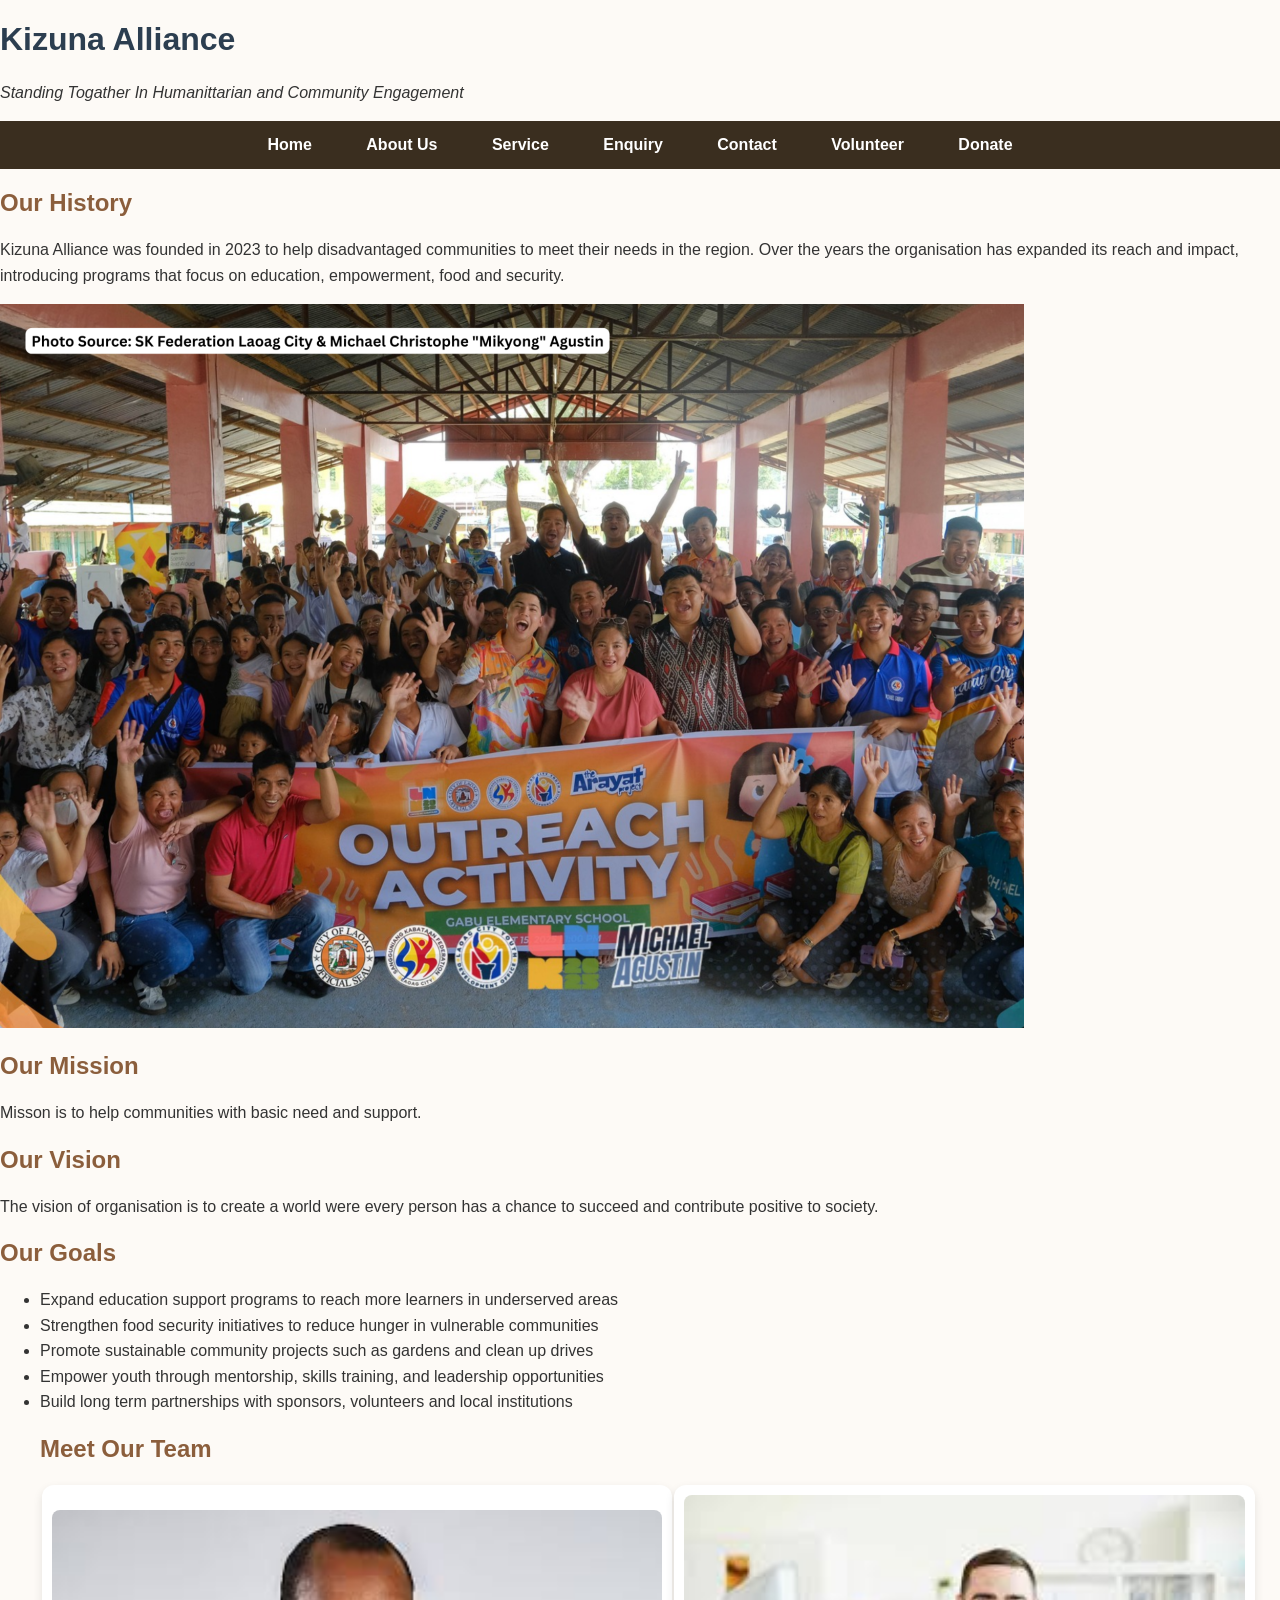
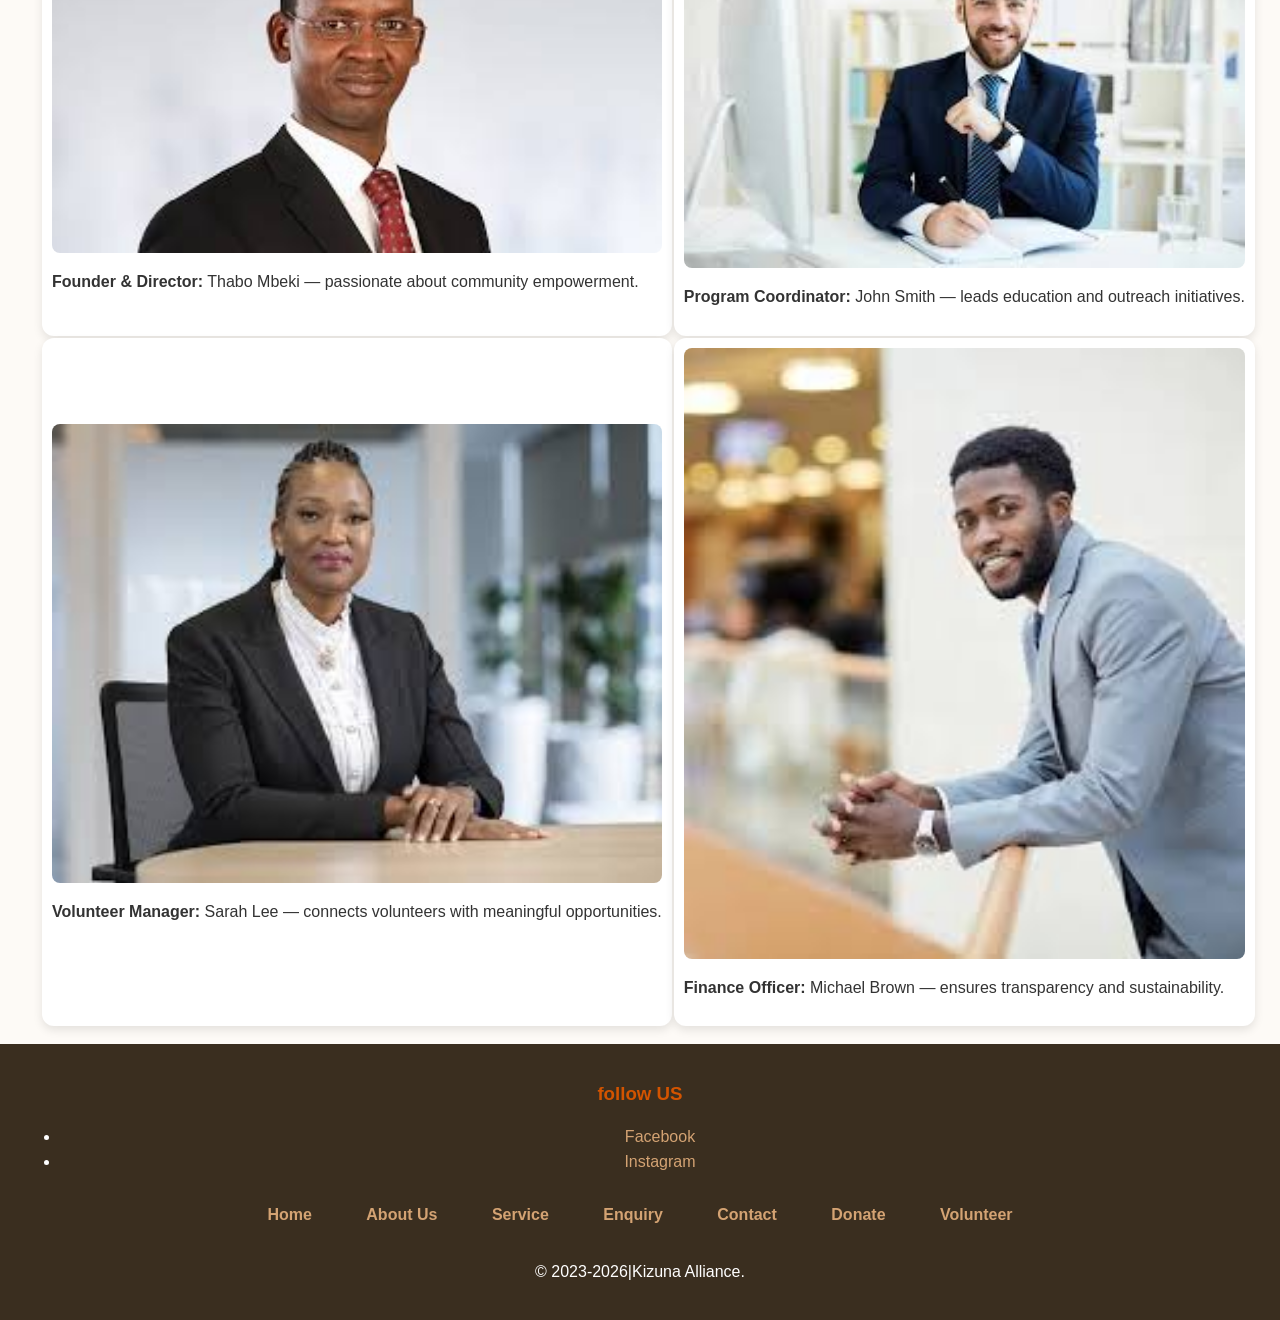
==== aboutus.html @ a85ce054 "Update Website" ====
<!DOCTYPE html>
<html lang="en">
<head>
    <meta charset="UTF-8">
    <meta name="viewport" content="width=device-width, initial-scale=1.0">
    <title>About us- Kizuna Allience</title>
    <link rel="stylesheet" href="style.css">
</head>
<body>
    
    <header>
          <!--Main hading and Slogan-->
          <h1>Kizuna Alliance</h1>
          <p><em>Standing Togather In Humanittarian and Community Engagement</em></p>

           <!--Navigation Menu-->
        <nav>
            <a href="index.html">Home</a>
            <a href="aboutus.html">About Us</a>
            <a href="service.html">Service</a>
            <a href ="enquiry.html">Enquiry</a>
            <a href="contactus.html">Contact</a>
            <a href="volunteer.html">Volunteer</a>
            <a href="donate.html">Donate</a>
        </nav>
   </header>
   <main>
      <!--History-->

<section id="history">
  <h2>Our History</h2>
  <p>Kizuna Alliance was founded in 2023 to help disadvantaged communities to meet their needs in the region. Over the years the organisation has expanded its reach and impact, introducing programs that focus on education, empowerment, food and security.</p>

  <!-- Organisation pic in card -->
  <div class="history-card">
    <img src="Pictures/Community outreach activity.png" alt="Community outreach activity">
  </div>
</section>


    <!-- Mission -->
    <section id="mission">
      <h2>Our Mission</h2>
      <p>Misson is to help communities with basic need and support.</p>
    </section>

    <!-- Vision -->
    <section id="vision">
      <h2>Our Vision</h2>
      <p>The vision of organisation is to create a world were every person has a chance to succeed and contribute positive to society.</p>
    </section>

    <!-- Goals -->
    <section id="goals">
      <h2>Our Goals</h2>
      <ul>
        <li>Expand education support programs to reach more learners in underserved areas</li>
        <li>Strengthen food security initiatives to reduce hunger in vulnerable communities</li>
        <li>Promote sustainable community projects such as gardens and clean up drives</li>
        <li>Empower youth through mentorship, skills training, and leadership opportunities</li>
        <li>Build long term partnerships with sponsors, volunteers and local institutions</li>

<!-- Team Members Section -->
<section id="team">
  <h2></h2>
  <section id="team">
  <h2>Meet Our Team</h2>
  <table>
    <tr>
      <td class="team-card">
        <img class="team-photo" src="Pictures/images.jpg" alt="Thabo Mbeki">
        <p><strong>Founder & Director:</strong> Thabo Mbeki — passionate about community empowerment.</p>
      </td>
      <td class="team-card">
        <img class="team-photo" src="Pictures/first.jpg" alt="John Smith">
        <p><strong>Program Coordinator:</strong> John Smith — leads education and outreach initiatives.</p>
      </td>
    </tr>
    <tr>
      <td class="team-card">
        <img class="team-photo" src="Pictures/twin.jpg" alt="Sarah Lee">
        <p><strong>Volunteer Manager:</strong> Sarah Lee — connects volunteers with meaningful opportunities.</p>
      </td>
      <td class="team-card">
        <img class="team-photo" src="Pictures/second.jpg" alt="Michael Brown">
        <p><strong>Finance Officer:</strong> Michael Brown — ensures transparency and sustainability.</p>
      </td>
    </tr>
  </table>
</section>


</main>
<footer>
        <!--Social Media links-->
        <div class="footer section">
            <h3>follow US</h3>
            <ul>
                <li><a href="https://facebook.com/KizunaAlliance" target="_blank" rel="noopener noreferrer">Facebook</a></li>
                <li><a href="https://instagram.com/KizunaAlliance" target="_blank" rel="noopener noreferrer">Instagram</a></li>
            </ul>
        </div>
        
        <!--Quick navigation-->
        <nav class="footer nav">
            <a href="index.html">Home</a>
            <a href="aboutus.html">About Us</a>
            <a href="service.html">Service</a>
            <a href="enquiry.html">Enquiry</a>
            <a href="contactus.html">Contact</a>
            <a href="donate.html">Donate</a>
            <a href ="Volunteer.html">Volunteer</a>     
        </nav>
             <!--Copyright-->
        <p>&copy; 2023-2026|Kizuna Alliance.</p>
    </footer>
</body>
</html>
---- style.css ----
/* =========================================================
   GLOBAL STYLES
   ========================================================= */
body {
  margin: 0;
  font-family: Arial, sans-serif;
  background-color: #fdfaf6;
  color: #333;
}

/* Headings */
h1 {
  color: #2c3e50; /* Dark navy for main headings */
}

h2 {
  color: #8b5e3c; /* Warm brown for sub-headings */
}

h3, h4 {
  color: #d35400; /* Burnt orange for smaller headings */
}

p, li {
  line-height: 1.6;
}

/* Navigation */
nav {
  background-color: #3a2e1f;
  padding: 15px;
  text-align: center;
}

nav a {
  color: #fff;
  text-decoration: none;
  margin: 0 15px;
  font-weight: bold;
  padding: 10px;
}

nav a:hover {
  color: #d4a373;
}

/* =========================================================
   HERO SECTION
   ========================================================= */
.hero-section {
  position: relative;
  background-image: url('path_to_your_image.jpg');
  background-size: cover;
  background-position: center;
  height: 100vh;
}

.hero-overlay {
  position: absolute;
  top: 50%;
  left: 50%;
  transform: translate(-50%, -50%);
  color: #fff;
  text-align: center;
  z-index: 1;
}

.hero-overlay h1 {
  font-size: 3rem;
  margin-bottom: 1rem;
}

.hero-overlay p {
  font-size: 1.2rem;
}

.hero-section::before {
  content: '';
  position: absolute;
  top: 0;
  left: 0;
  width: 100%;
  height: 100%;
  background: rgba(0, 0, 0, 0.5);
  z-index: 0;
}

/* =========================================================
   CARD STYLES (for images only)
   ========================================================= */
.home-card,
.about-card,
.team-card,
.service-card,
.contact-card,
.donate-card,
.volunteer-card {
  background-color: #fff;
  border-radius: 12px;
  padding: 10px;
  margin: 20px auto;
  box-shadow: 0 4px 10px rgba(0,0,0,0.1);
  max-width: 800px;
}

.home-card img,
.about-card img,
.team-card img,
.service-card img,
.contact-card iframe,
.donate-card img,
.volunteer-card img {
  width: 100%;
  border-radius: 8px;
  display: block;
}

/* =========================================================
   GRID LAYOUTS
   ========================================================= */
.services-grid,
.about-grid,
.team-grid,
.contact-grid,
.donate-grid,
.volunteer-grid {
  display: grid;
  grid-template-columns: repeat(auto-fit, minmax(280px, 1fr));
  gap: 24px;
  padding: 20px;
}

/* =========================================================
   FORMS & BUTTONS
   ========================================================= */
form {
  display: flex;
  flex-direction: column;
  max-width: 600px;
  margin: 0 auto; /* Center the form horizontally */
}

form input,
form select,
form textarea {
  margin-bottom: 15px;
  padding: 10px;
  border: 1px solid #ccc;
  border-radius: 6px;
  font-family: 'Arial', sans-serif;
}

/* Buttons */
form button {
  background-color: #27ae60; /* Green for action buttons */
  color: white;
  border: none;
  padding: 10px 15px;
  border-radius: 6px;
  cursor: pointer;
  transition: background-color 0.3s ease, transform 0.2s ease;
}

form button:hover {
  background-color: #2ecc71; /* Lighter green on hover */
  transform: scale(1.05);
}

/* =========================================================
   FOOTER
   ========================================================= */
footer {
  background-color: #3a2e1f;
  color: white;
  text-align: center;
  padding: 20px;
}

footer a {
  color: #d4a373;
  text-decoration: none;
  transition: color 0.3s ease;
}

footer a:hover {
  color: #f39c12;
}

footer .footer-container {
  display: flex;
  flex-direction: column;
  align-items: center;
}

footer .footer-section {
  margin-bottom: 20px;
}

footer .footer-nav {
  display: flex;
  justify-content: center;
  gap: 15px;
}

footer .footer-nav a {
  font-weight: bold;
}

footer p {
  margin-top: 20px;
}
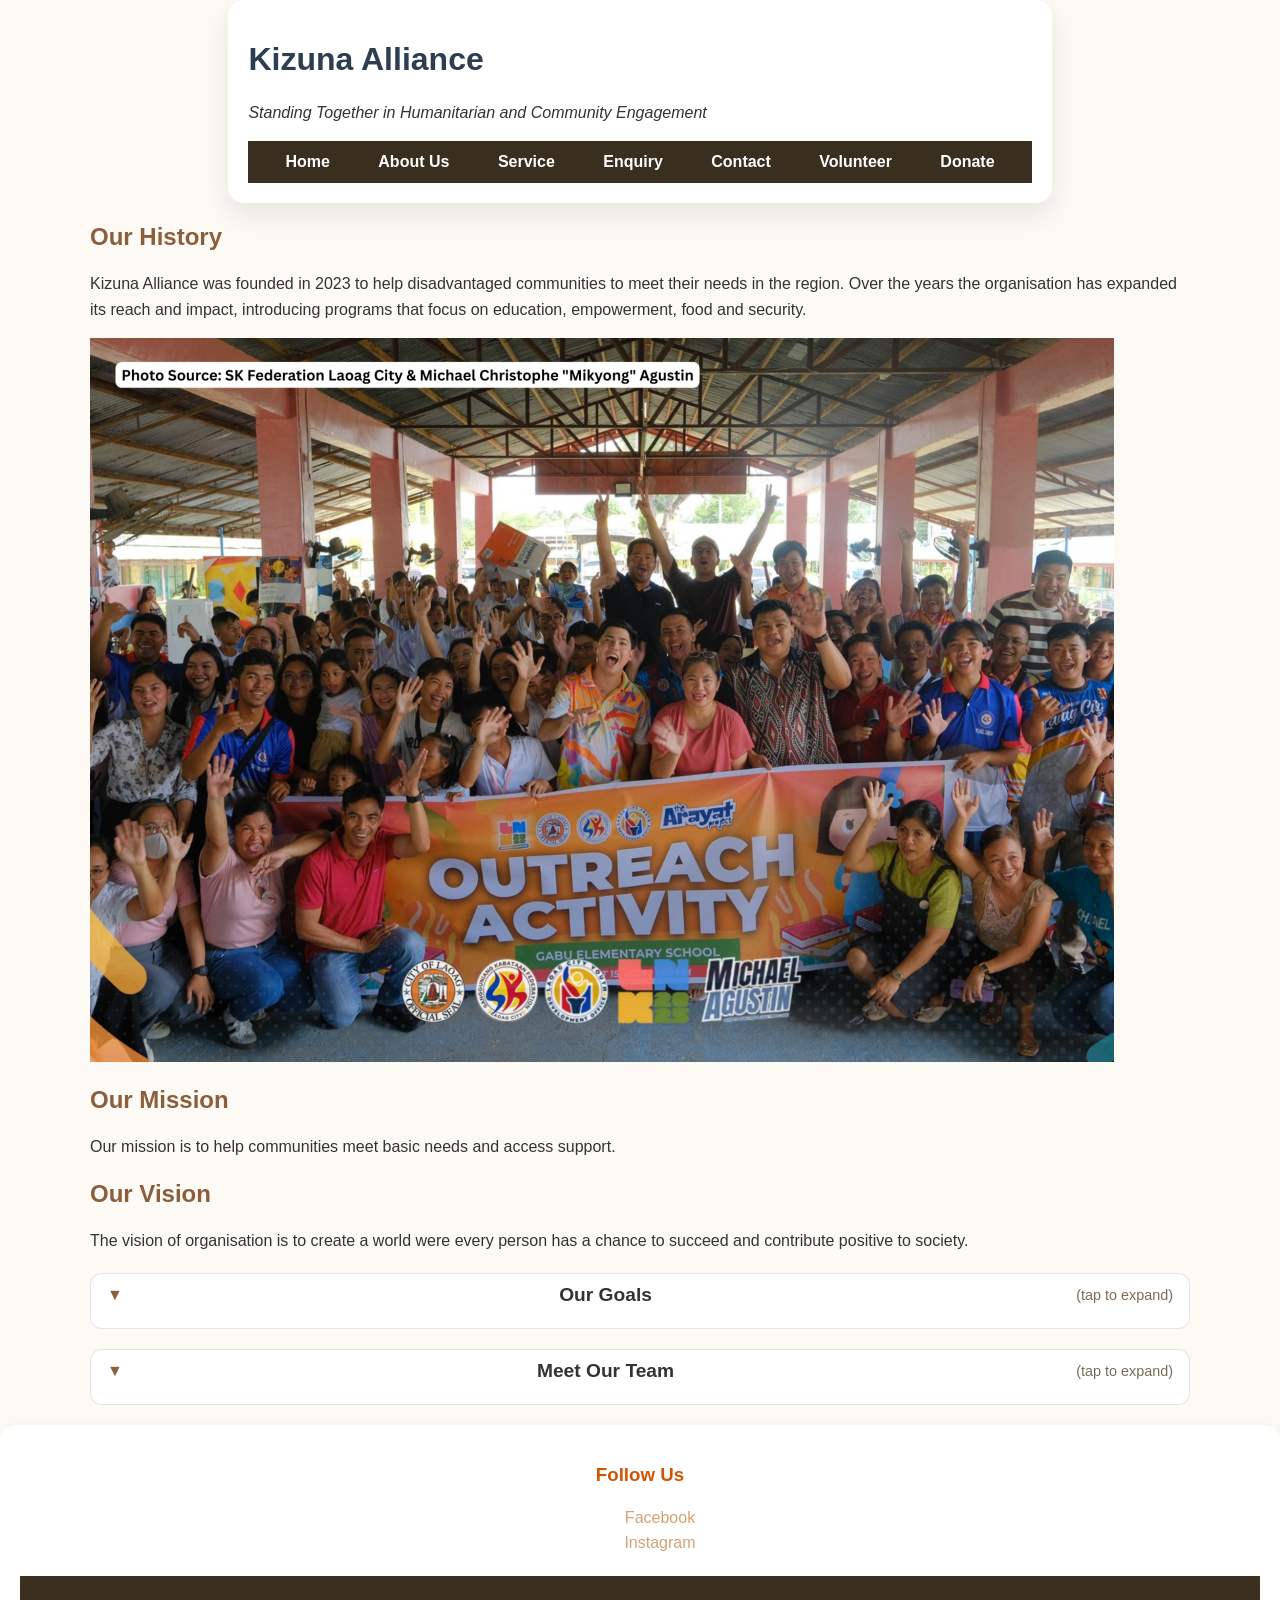
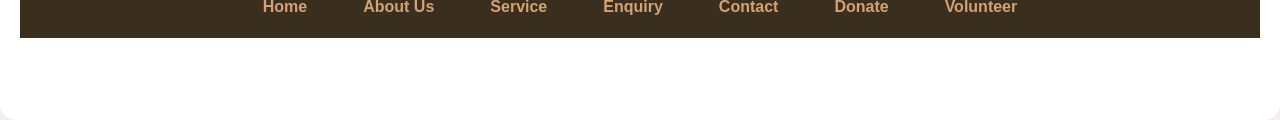
==== commit e5b4d979: "Initial commit" ====
--- a/aboutus.html
+++ b/aboutus.html
@@ -3,22 +3,22 @@
 <head>
     <meta charset="UTF-8">
     <meta name="viewport" content="width=device-width, initial-scale=1.0">
-    <title>About us- Kizuna Allience</title>
+    <title>About Us - Kizuna Alliance</title>
     <link rel="stylesheet" href="style.css">
 </head>
 <body>
     
-    <header>
-          <!--Main hading and Slogan-->
+    <header class="header-container card">
+          <!--Main heading and slogan-->
           <h1>Kizuna Alliance</h1>
-          <p><em>Standing Togather In Humanittarian and Community Engagement</em></p>
+          <p><em>Standing Together in Humanitarian and Community Engagement</em></p>
 
            <!--Navigation Menu-->
         <nav>
             <a href="index.html">Home</a>
             <a href="aboutus.html">About Us</a>
             <a href="service.html">Service</a>
-            <a href ="enquiry.html">Enquiry</a>
+            <a href="enquiry.html">Enquiry</a>
             <a href="contactus.html">Contact</a>
             <a href="volunteer.html">Volunteer</a>
             <a href="donate.html">Donate</a>
@@ -41,7 +41,7 @@
     <!-- Mission -->
     <section id="mission">
       <h2>Our Mission</h2>
-      <p>Misson is to help communities with basic need and support.</p>
+      <p>Our mission is to help communities meet basic needs and access support.</p>
     </section>
 
     <!-- Vision -->
@@ -52,67 +52,67 @@
 
     <!-- Goals -->
     <section id="goals">
-      <h2>Our Goals</h2>
-      <ul>
-        <li>Expand education support programs to reach more learners in underserved areas</li>
-        <li>Strengthen food security initiatives to reduce hunger in vulnerable communities</li>
-        <li>Promote sustainable community projects such as gardens and clean up drives</li>
-        <li>Empower youth through mentorship, skills training, and leadership opportunities</li>
-        <li>Build long term partnerships with sponsors, volunteers and local institutions</li>
+      <details>
+        <summary>Our Goals <span class="details-hint">(tap to expand)</span></summary>
+        <ul>
+          <li>Expand education support programs to reach more learners in underserved areas</li>
+          <li>Strengthen food security initiatives to reduce hunger in vulnerable communities</li>
+          <li>Promote sustainable community projects such as gardens and clean up drives</li>
+          <li>Empower youth through mentorship, skills training, and leadership opportunities</li>
+          <li>Build long term partnerships with sponsors, volunteers and local institutions</li>
+        </ul>
+      </details>
+    </section>
 
-<!-- Team Members Section -->
-<section id="team">
-  <h2></h2>
-  <section id="team">
-  <h2>Meet Our Team</h2>
-  <table>
-    <tr>
-      <td class="team-card">
-        <img class="team-photo" src="Pictures/images.jpg" alt="Thabo Mbeki">
-        <p><strong>Founder & Director:</strong> Thabo Mbeki — passionate about community empowerment.</p>
-      </td>
-      <td class="team-card">
-        <img class="team-photo" src="Pictures/first.jpg" alt="John Smith">
-        <p><strong>Program Coordinator:</strong> John Smith — leads education and outreach initiatives.</p>
-      </td>
-    </tr>
-    <tr>
-      <td class="team-card">
-        <img class="team-photo" src="Pictures/twin.jpg" alt="Sarah Lee">
-        <p><strong>Volunteer Manager:</strong> Sarah Lee — connects volunteers with meaningful opportunities.</p>
-      </td>
-      <td class="team-card">
-        <img class="team-photo" src="Pictures/second.jpg" alt="Michael Brown">
-        <p><strong>Finance Officer:</strong> Michael Brown — ensures transparency and sustainability.</p>
-      </td>
-    </tr>
-  </table>
+    <!-- Team Members Section -->
+    <section id="team">
+      <details>
+        <summary>Meet Our Team <span class="details-hint">(tap to expand)</span></summary>
+        <table>
+      <tr>
+        <td class="team-card">
+          <img class="team-photo" src="Pictures/images.jpg" alt="Thabo Mbeki">
+          <p><strong>Founder & Director:</strong> Thabo Mbeki — passionate about community empowerment.</p>
+        </td>
+        <td class="team-card">
+          <img class="team-photo" src="Pictures/first.jpg" alt="John Smith">
+          <p><strong>Program Coordinator:</strong> John Smith — leads education and outreach initiatives.</p>
+        </td>
+      </tr>
+      <tr>
+        <td class="team-card">
+          <img class="team-photo" src="Pictures/twin.jpg" alt="Sarah Lee">
+          <p><strong>Volunteer Manager:</strong> Sarah Lee — connects volunteers with meaningful opportunities.</p>
+        </td>
+        <td class="team-card">
+          <img class="team-photo" src="Pictures/second.jpg" alt="Michael Brown">
+          <p><strong>Finance Officer:</strong> Michael Brown — ensures transparency and sustainability.</p>
+        </td>
+      </tr>
+    </table>
+  </details>
 </section>
 
-
 </main>
-<footer>
-        <!--Social Media links-->
-        <div class="footer section">
-            <h3>follow US</h3>
+  <footer class="footer-container card">
+        <div class="footer-section">
+            <h3>Follow Us</h3>
             <ul>
                 <li><a href="https://facebook.com/KizunaAlliance" target="_blank" rel="noopener noreferrer">Facebook</a></li>
                 <li><a href="https://instagram.com/KizunaAlliance" target="_blank" rel="noopener noreferrer">Instagram</a></li>
             </ul>
         </div>
         
-        <!--Quick navigation-->
-        <nav class="footer nav">
+        <nav class="footer-nav">
             <a href="index.html">Home</a>
             <a href="aboutus.html">About Us</a>
             <a href="service.html">Service</a>
             <a href="enquiry.html">Enquiry</a>
             <a href="contactus.html">Contact</a>
             <a href="donate.html">Donate</a>
-            <a href ="Volunteer.html">Volunteer</a>     
+            <a href="volunteer.html">Volunteer</a>
         </nav>
-             <!--Copyright-->
-        <p>&copy; 2023-2026|Kizuna Alliance.</p>
+        <p>&copy; 2023-2026 | Kizuna Alliance.</p>
     </footer>
 </body>
 </html>
--- a/style.css
+++ b/style.css
@@ -26,21 +26,90 @@
 }
 
 /* Navigation */
+header {
+  background: transparent;
+}
+
+.header-container {
+  max-width: 1200px;
+  margin: 0 auto;
+  padding: 20px;
+}
+
+.card {
+  background-color: #fff;
+  border-radius: 16px;
+  box-shadow: 0 12px 30px rgba(0, 0, 0, 0.09);
+  padding: 20px;
+}
+
+header .header-container {
+  padding: 24px 20px;
+}
+
+header .header-container h1 {
+  margin: 0;
+  font-size: 2.4rem;
+}
+
+header .header-container p {
+  margin: 0.5rem 0 1rem;
+  color: #5b4a3d;
+  font-size: 1rem;
+}
+
+.header-top {
+  display: flex;
+  align-items: center;
+  justify-content: space-between;
+  gap: 20px;
+  flex-wrap: wrap;
+}
+
+.nav-toggle {
+  display: none;
+  width: 44px;
+  height: 40px;
+  padding: 8px;
+  border: 1px solid rgba(58, 46, 31, 0.25);
+  border-radius: 12px;
+  background: #fff;
+  cursor: pointer;
+}
+
+.nav-toggle span {
+  display: block;
+  width: 100%;
+  height: 3px;
+  margin: 5px 0;
+  background: #3a2e1f;
+  border-radius: 2px;
+}
+
+.nav-links {
+  display: flex;
+  flex-wrap: wrap;
+  justify-content: center;
+  gap: 10px;
+}
+
 nav {
   background-color: #3a2e1f;
-  padding: 15px;
+  padding: 12px 15px;
   text-align: center;
 }
 
 nav a {
   color: #fff;
   text-decoration: none;
-  margin: 0 15px;
+  margin: 0 10px;
   font-weight: bold;
-  padding: 10px;
+  padding: 10px 12px;
+  border-radius: 8px;
 }
 
 nav a:hover {
+  background-color: rgba(212, 163, 115, 0.15);
   color: #d4a373;
 }
 
@@ -49,10 +118,15 @@
    ========================================================= */
 .hero-section {
   position: relative;
-  background-image: url('path_to_your_image.jpg');
-  background-size: cover;
-  background-position: center;
-  height: 100vh;
+  min-height: 80vh;
+  overflow: hidden;
+}
+
+.hero-img {
+  width: 100%;
+  height: 100%;
+  object-fit: cover;
+  display: block;
 }
 
 .hero-overlay {
@@ -63,25 +137,28 @@
   color: #fff;
   text-align: center;
   z-index: 1;
+  width: min(90%, 700px);
+}
+
+.hero-overlay h1,
+.hero-overlay h2 {
+  margin: 1rem 0 0.5rem;
 }
 
 .hero-overlay h1 {
-  font-size: 3rem;
-  margin-bottom: 1rem;
+  font-size: clamp(2rem, 4vw, 3.4rem);
 }
 
 .hero-overlay p {
-  font-size: 1.2rem;
+  font-size: 1rem;
+  margin-bottom: 1.25rem;
 }
 
 .hero-section::before {
   content: '';
   position: absolute;
-  top: 0;
-  left: 0;
-  width: 100%;
-  height: 100%;
-  background: rgba(0, 0, 0, 0.5);
+  inset: 0;
+  background: rgba(0, 0, 0, 0.45);
   z-index: 0;
 }
 
@@ -186,6 +263,76 @@
   color: #f39c12;
 }
 
+details {
+  margin: 20px auto;
+  max-width: 100%;
+  border: 1px solid rgba(58, 46, 31, 0.12);
+  border-radius: 12px;
+  background: #fff;
+  padding: 10px 16px;
+}
+
+details summary {
+  font-size: 1.2rem;
+  font-weight: 700;
+  cursor: pointer;
+  margin-bottom: 12px;
+  list-style: none;
+  display: flex;
+  align-items: center;
+  justify-content: space-between;
+}
+
+details summary::marker {
+  display: none;
+}
+
+details summary::before {
+  content: "▼";
+  margin-right: 12px;
+  font-size: 1rem;
+  color: #8b5e3c;
+}
+
+details[open] summary::before {
+  content: "▲";
+}
+
+.details-hint {
+  font-size: 0.9rem;
+  color: #7a6a59;
+  font-weight: 400;
+}
+
+details[open] {
+  box-shadow: 0 10px 20px rgba(0, 0, 0, 0.08);
+}
+
+details {
+  margin: 20px auto;
+  max-width: 100%;
+  border: 1px solid rgba(58, 46, 31, 0.12);
+  border-radius: 12px;
+  background: #fff;
+  padding: 10px 16px;
+}
+
+details summary {
+  font-size: 1.2rem;
+  font-weight: 700;
+  cursor: pointer;
+  margin-bottom: 12px;
+  list-style: none;
+}
+
+details summary::-webkit-details-marker {
+  display: none;
+}
+
+details[open] {
+  box-shadow: 0 10px 20px rgba(0, 0, 0, 0.08);
+}
+
 footer .footer-container {
   display: flex;
   flex-direction: column;
@@ -198,8 +345,10 @@
 
 footer .footer-nav {
   display: flex;
+  flex-wrap: wrap;
   justify-content: center;
-  gap: 15px;
+  gap: 12px;
+  margin-top: 12px;
 }
 
 footer .footer-nav a {
@@ -210,8 +359,67 @@
   margin-top: 20px;
 }
 
-
-
-
-
-
+body {
+  display: flex;
+  flex-direction: column;
+  min-height: 100vh;
+}
+
+main {
+  flex: 1;
+}
+
+section,
+div,
+article,
+form {
+  max-width: 1100px;
+  margin: 0 auto;
+}
+
+img {
+  max-width: 100%;
+  height: auto;
+}
+
+.team-grid,
+.history-card,
+.contact-grid,
+.service-card,
+.volunteer-card,
+.donate-card {
+  width: 100%;
+}
+
+@media (max-width: 768px) {
+  .hero-overlay {
+    width: 95%;
+  }
+
+  .nav-toggle {
+    display: inline-flex;
+  }
+
+  .nav-links {
+    width: 100%;
+    flex-direction: column;
+    align-items: stretch;
+    gap: 8px;
+    display: none;
+  }
+
+  header.nav-open .nav-links {
+    display: flex;
+  }
+
+  .nav-links a {
+    width: 100%;
+    text-align: center;
+  }
+
+  .footer-container {
+    gap: 16px;
+  }
+}
+
+
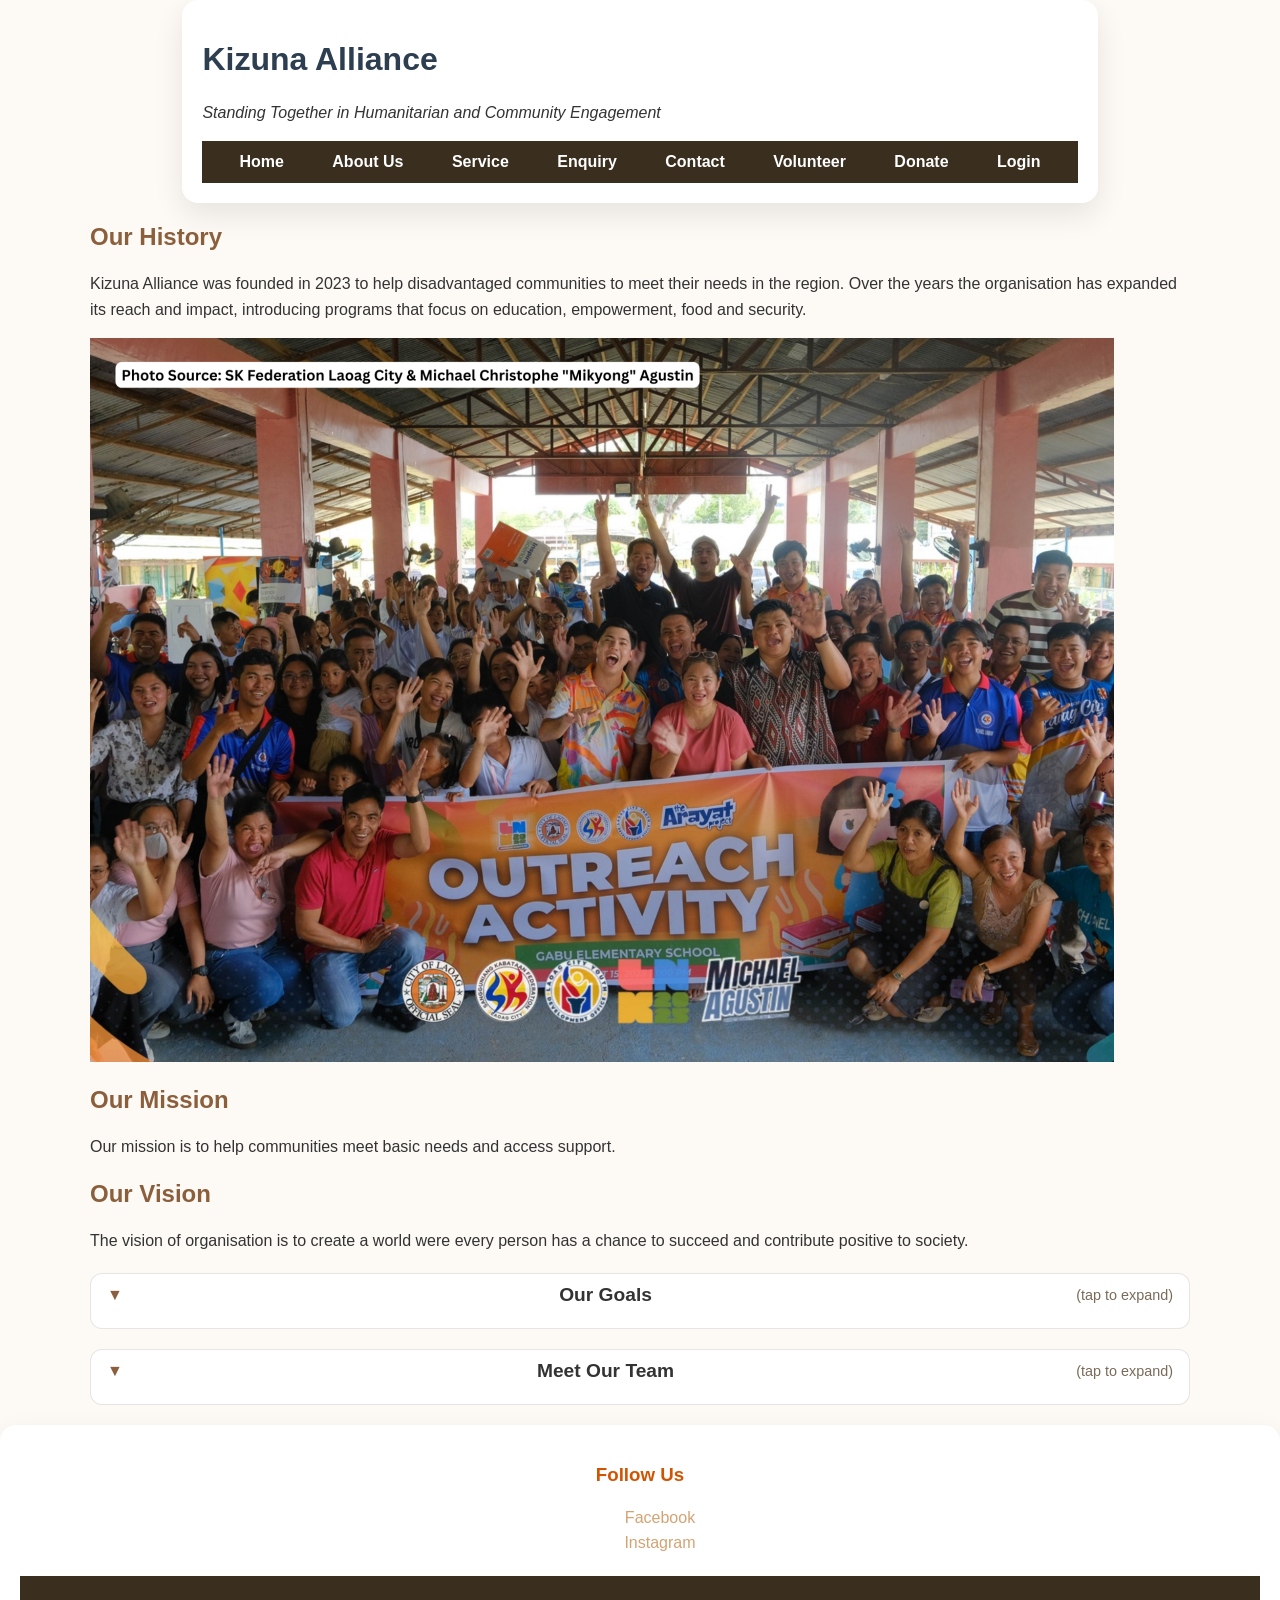
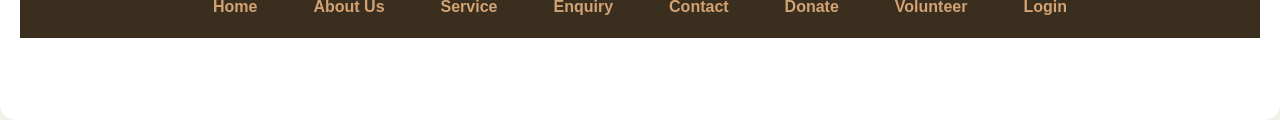
==== commit 74cf5fab: "Add login/signup page with authentication UI and form validation" ====
--- a/aboutus.html
+++ b/aboutus.html
@@ -4,6 +4,8 @@
     <meta charset="UTF-8">
     <meta name="viewport" content="width=device-width, initial-scale=1.0">
     <title>About Us - Kizuna Alliance</title>
+    <meta name="description" content="Learn about Kizuna Alliance's mission, vision, community goals, team members, and the impact of our education and outreach work.">
+    <meta name="keywords" content="about Kizuna Alliance, nonprofit mission, community goals, team members, values, history, vision, impact">
     <link rel="stylesheet" href="style.css">
 </head>
 <body>
@@ -22,6 +24,7 @@
             <a href="contactus.html">Contact</a>
             <a href="volunteer.html">Volunteer</a>
             <a href="donate.html">Donate</a>
+            <a href="login.html">Login</a>
         </nav>
    </header>
    <main>
@@ -111,9 +114,11 @@
             <a href="contactus.html">Contact</a>
             <a href="donate.html">Donate</a>
             <a href="volunteer.html">Volunteer</a>
+            <a href="login.html">Login</a>
         </nav>
         <p>&copy; 2023-2026 | Kizuna Alliance.</p>
     </footer>
+  <script src="header-footer.js"></script>
 </body>
 </html>
 
